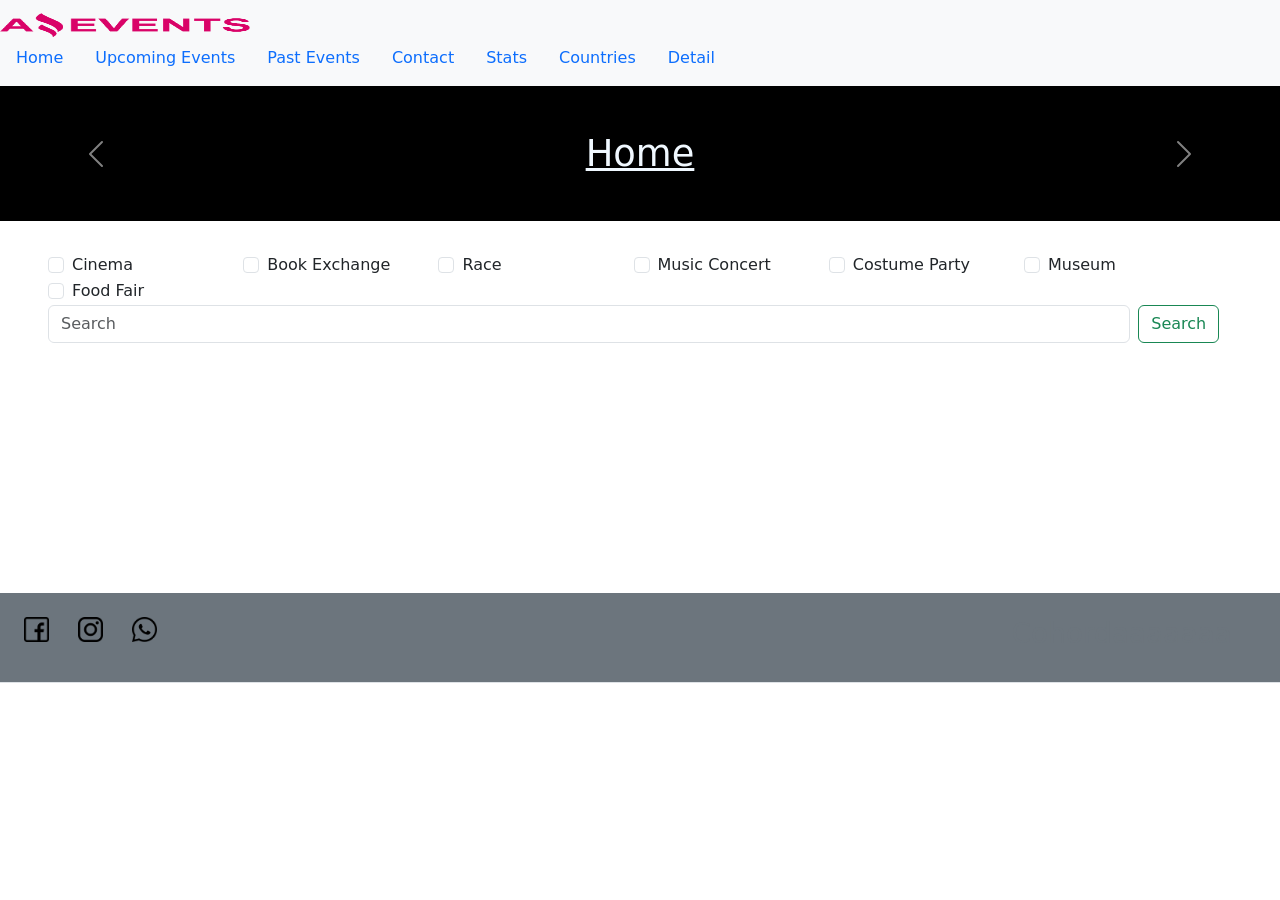
==== index.html @ 3eb1e1f8 ":tada: Feat initial push to project" ====
<!DOCTYPE html>
<html lang="en">

<head>
    <meta charset="UTF-8">
    <meta http-equiv="X-UA-Compatible" content="IE=edge">
    <meta name="viewport" content="width=device-width, initial-scale=1.0">
    <title>Document</title>
    <link href="https://cdn.jsdelivr.net/npm/bootstrap@5.2.2/dist/css/bootstrap.min.css" rel="stylesheet"
        integrity="sha384-Zenh87qX5JnK2Jl0vWa8Ck2rdkQ2Bzep5IDxbcnCeuOxjzrPF/et3URy9Bv1WTRi" crossorigin="anonymous">

    <link rel="stylesheet" href="./styles/style.css">

</head>

<body>

    <header>
        <nav class="navbar bg-light">
            <div class="content">

                <a class="navbar-brand" href="#">
                    <img src="../assets/Logo_Amazing_Events.png" alt="Bootstrap" width="300" height="24">
                </a>
                <ul class="nav justify-content-end">
                    <li class="nav-item">
                        <a class="nav-link active" aria-current="page" href="./index.html">Home</a>
                    </li>
                    <li class="nav-item">
                        <a class="nav-link" href="./pages/upComing.html">Upcoming Events</a>
                    </li>
                    <li class="nav-item">
                        <a class="nav-link" href="./pages/pastEvents.html">Past Events</a>
                    </li>
                    <li class="nav-item">
                        <a class="nav-link " href="./pages/contact.html">Contact</a>
                    </li>

                    <li class="nav-item">
                        <a class="nav-link " href="./pages/stats.html">Stats</a>
                    </li>
                    <li class="nav-item">
                        <a class="nav-link " href="./pages/country.html">Countries</a>
                    </li>
                    <li class="nav-item">
                        <a class="nav-link " href="./detail.html">Detail</a>
                    </li>
            </div>
        </nav>
        <div id="carouselExampleControls" class="carousel slide" data-bs-ride="carousel">
            <div class="carousel-inner">
                <div class="carousel-item active">
                    <a src="..." class="d-block w-100" alt="...">Home</a>
                </div>

            </div>
            <button class="carousel-control-prev" type="button">
                <span class="carousel-control-prev-icon" aria-hidden="true"></span>
                <span class="visually-hidden">Previous</span>
            </button>
            <button class="carousel-control-next" type="button">
                <span class="carousel-control-next-icon" aria-hidden="true"></span>
                <span class="visually-hidden">Next</span>
            </button>
        </div>
    </header>

    <main class="container-main">
        <div class="content-search">
     
            </div>

            <form class="d-flex" role="search">
                <input class="form-control me-2" type="search" placeholder="Search" aria-label="Search">
                <button class="btn btn-outline-success" type="submit">Search</button>
            </form>
        </div>


        <div class="container-cards row">

           

        </div>

    </main>
    <footer class="text-center text-lg-start bg-secondary text-muted ">
        <!-- Section: Social media -->
        <section class="d-flex justify-content-center justify-content-lg-between p-4 border-bottom">
            <!-- Left -->
            <div class="me-5 d-none d-lg-block">
                <a href="" class="me-4 link-secondary">

                    <img class="social-media" src="./assets/facebook.png">
                </a>
                <a href="" class="me-4 link-secondary">
                    <img class="social-media" src="./assets/instagram.png">
                </a>
                <a href="" class="me-4 link-secondary">

                    <img class="social-media" src="./assets/whatsapp.png">
                </a>
            </div>

            <div>
                <h3 href="" class="me-4 link-secondary">
                    Cohordaaaaaaa
                </h3>

            </div>
            <!-- Right -->
        </section>

    </footer>
    <!-- Footer -->



</body>
<!-- JavaScript Bundle with Popper -->
<script src="https://cdn.jsdelivr.net/npm/bootstrap@5.2.2/dist/js/bootstrap.bundle.min.js"
    integrity="sha384-OERcA2EqjJCMA+/3y+gxIOqMEjwtxJY7qPCqsdltbNJuaOe923+mo//f6V8Qbsw3"
    crossorigin="anonymous"></script>


<script src="./js/main.js"></script>

</html>
---- styles/style.css ----
body{
    display: flex;
    flex-direction: column;
}

.container-main{
    padding: 2rem 3rem;
    margin-bottom: 17%;
}

.navbar-collapse{
    display: flex;
    justify-content: space-between;
    align-items: center;

    
}


.carousel{
    width: 100%;
    height: 15vh;
    background-color: black;
    display: flex;
    align-items: center;
    text-align: center;
}

.carousel .carousel-item a{
    font-size: 2.3rem;
    color: aliceblue;
}

.content-search{
    display: flex;
    flex-direction: row;
    justify-content: space-between;
    flex-wrap: wrap;
    align-items: flex-start;
}

.container-main{
    width: 99%;
}
.container-cards{
    display: flex;
    justify-content: center;
}

.container-cards .card{
    margin: 2rem 3rem;
}
.container-cards .card img{
}

.navbar-brand img{
    width: 250px;
}
.social-media{
    width: 25px;
}

.hidden{
    display: none;
}
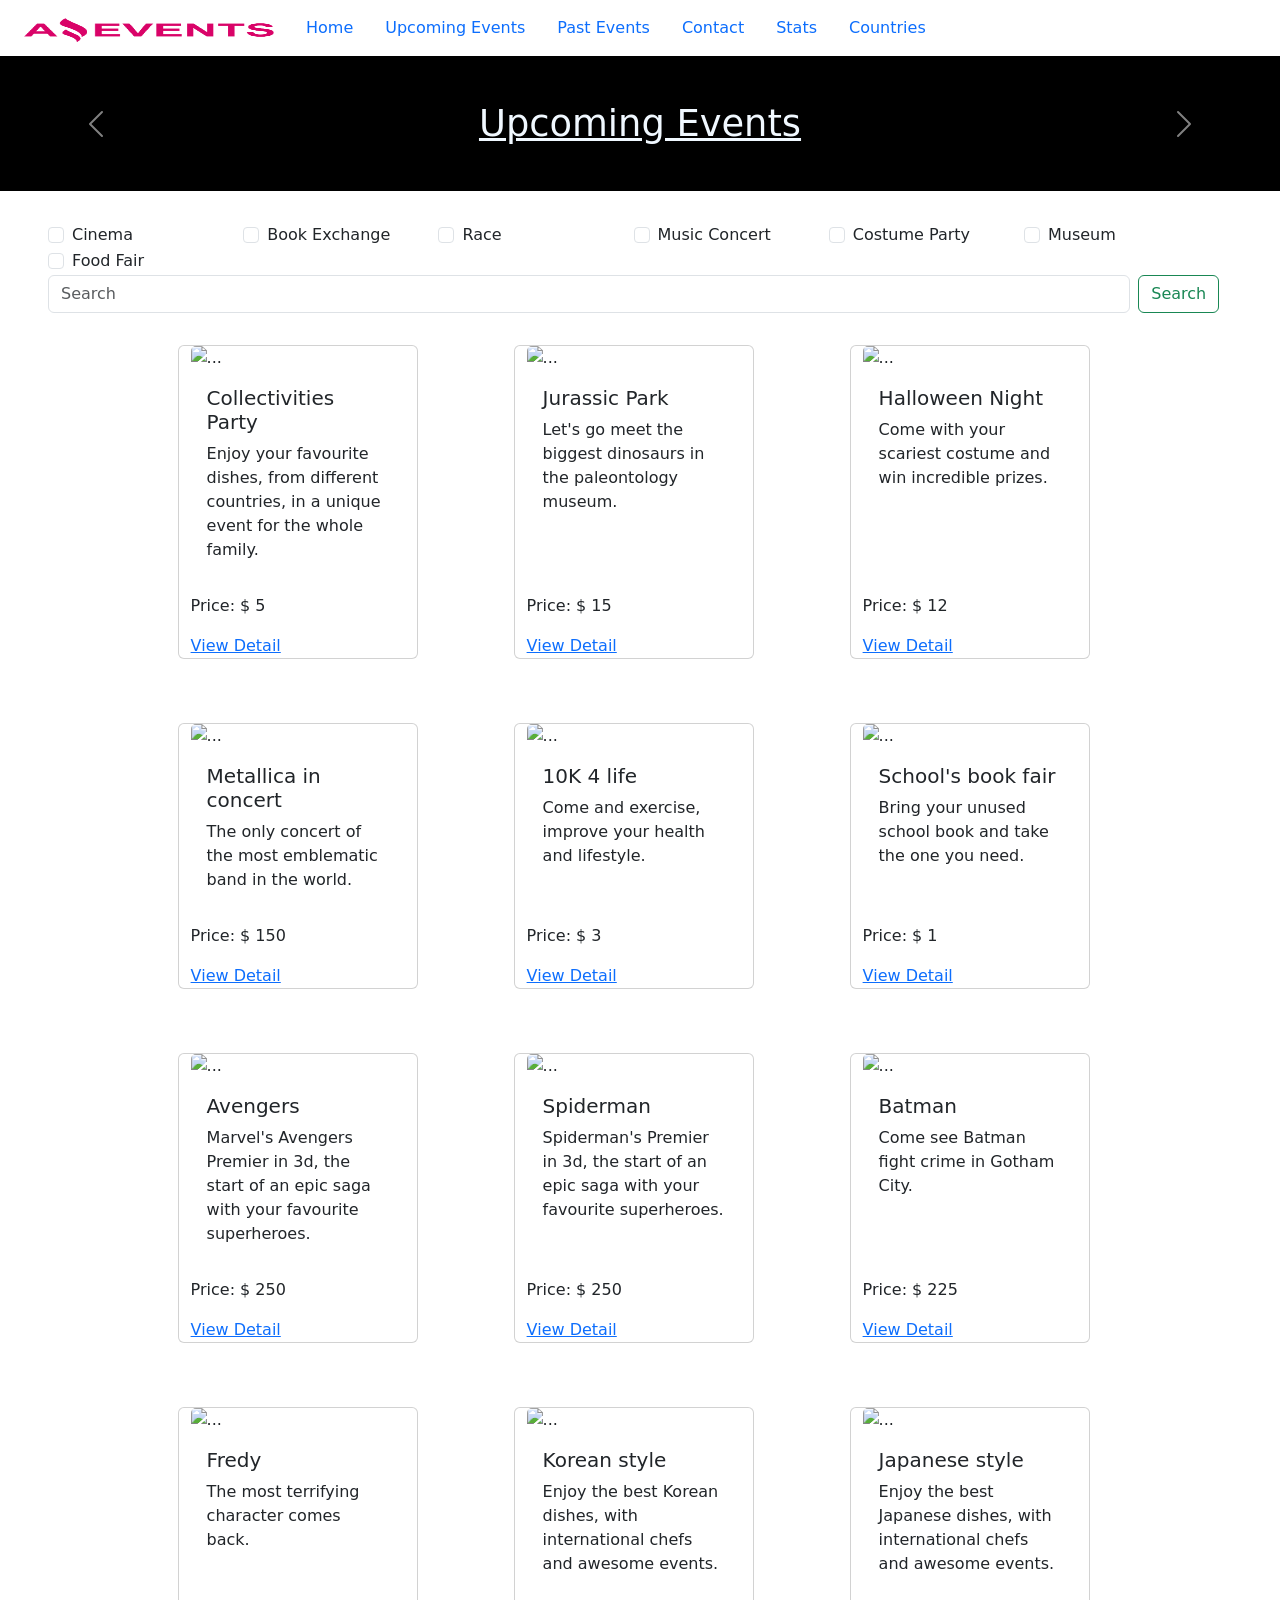
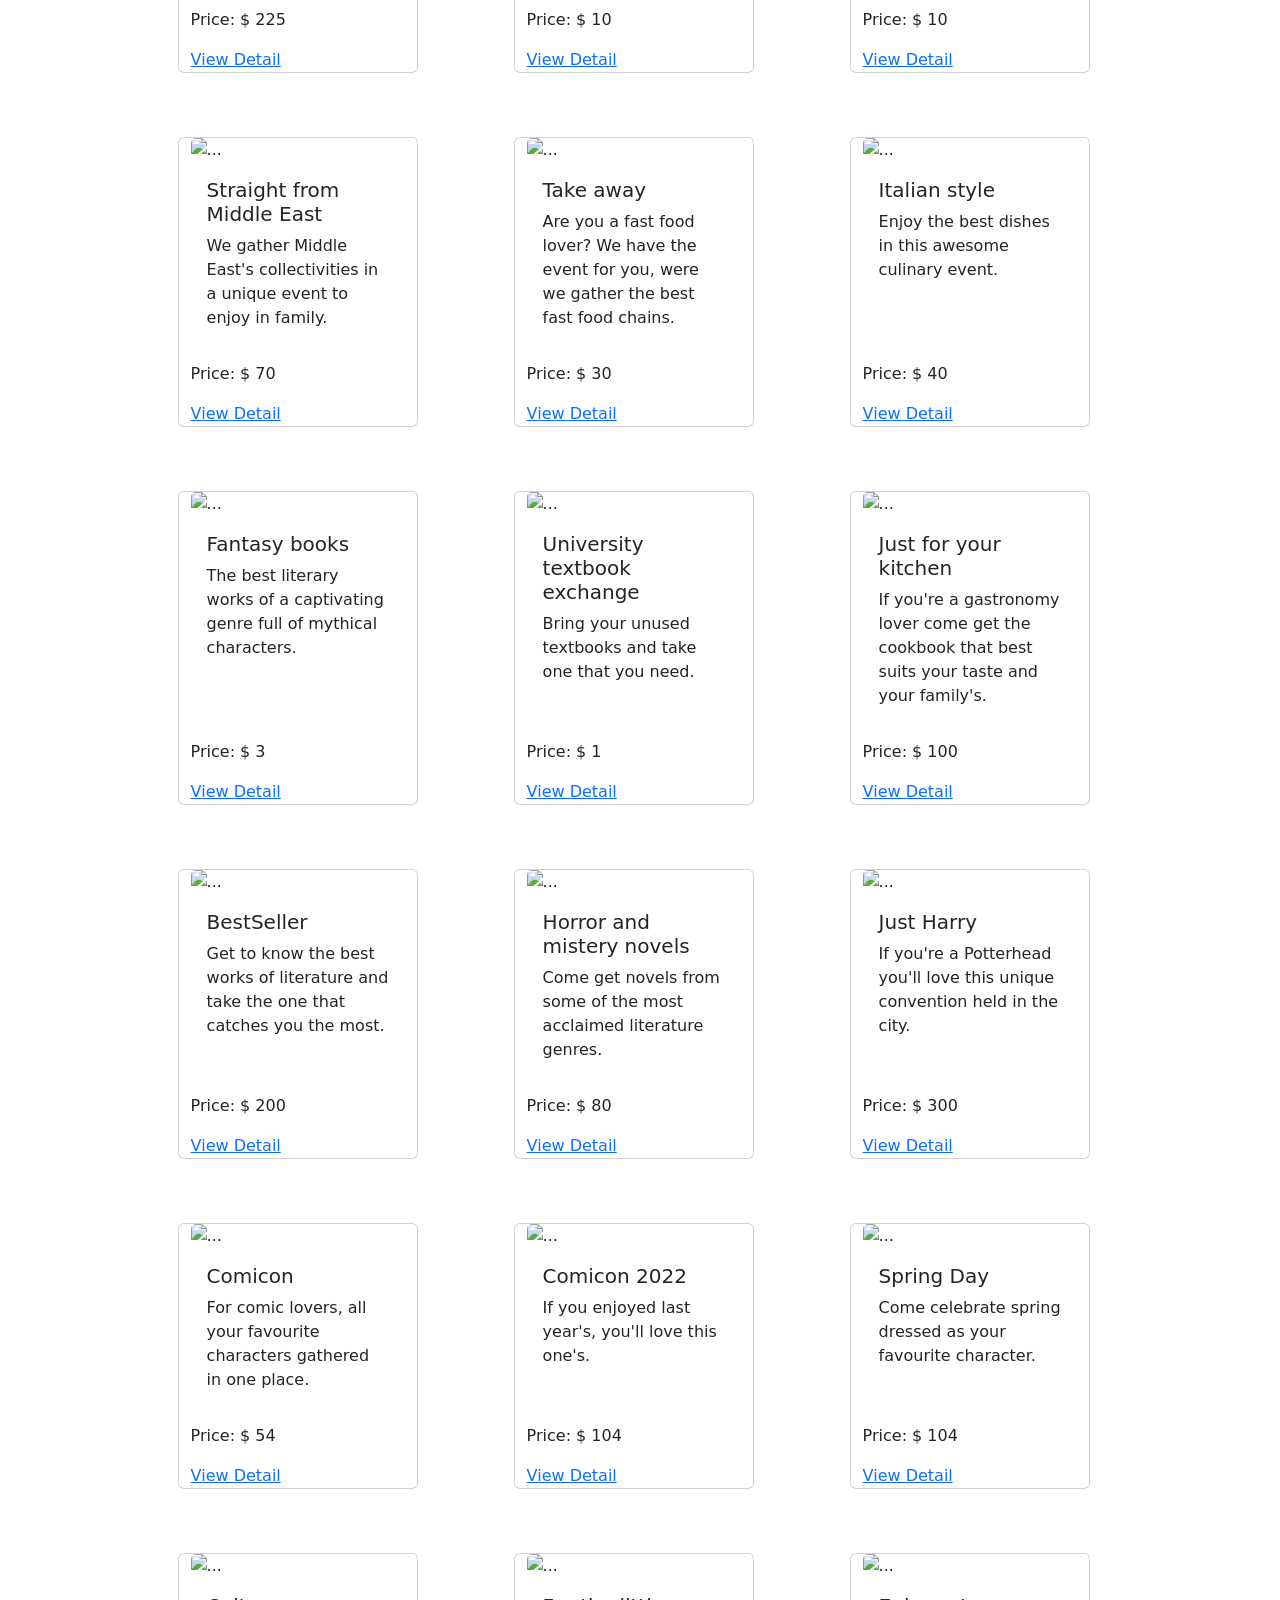
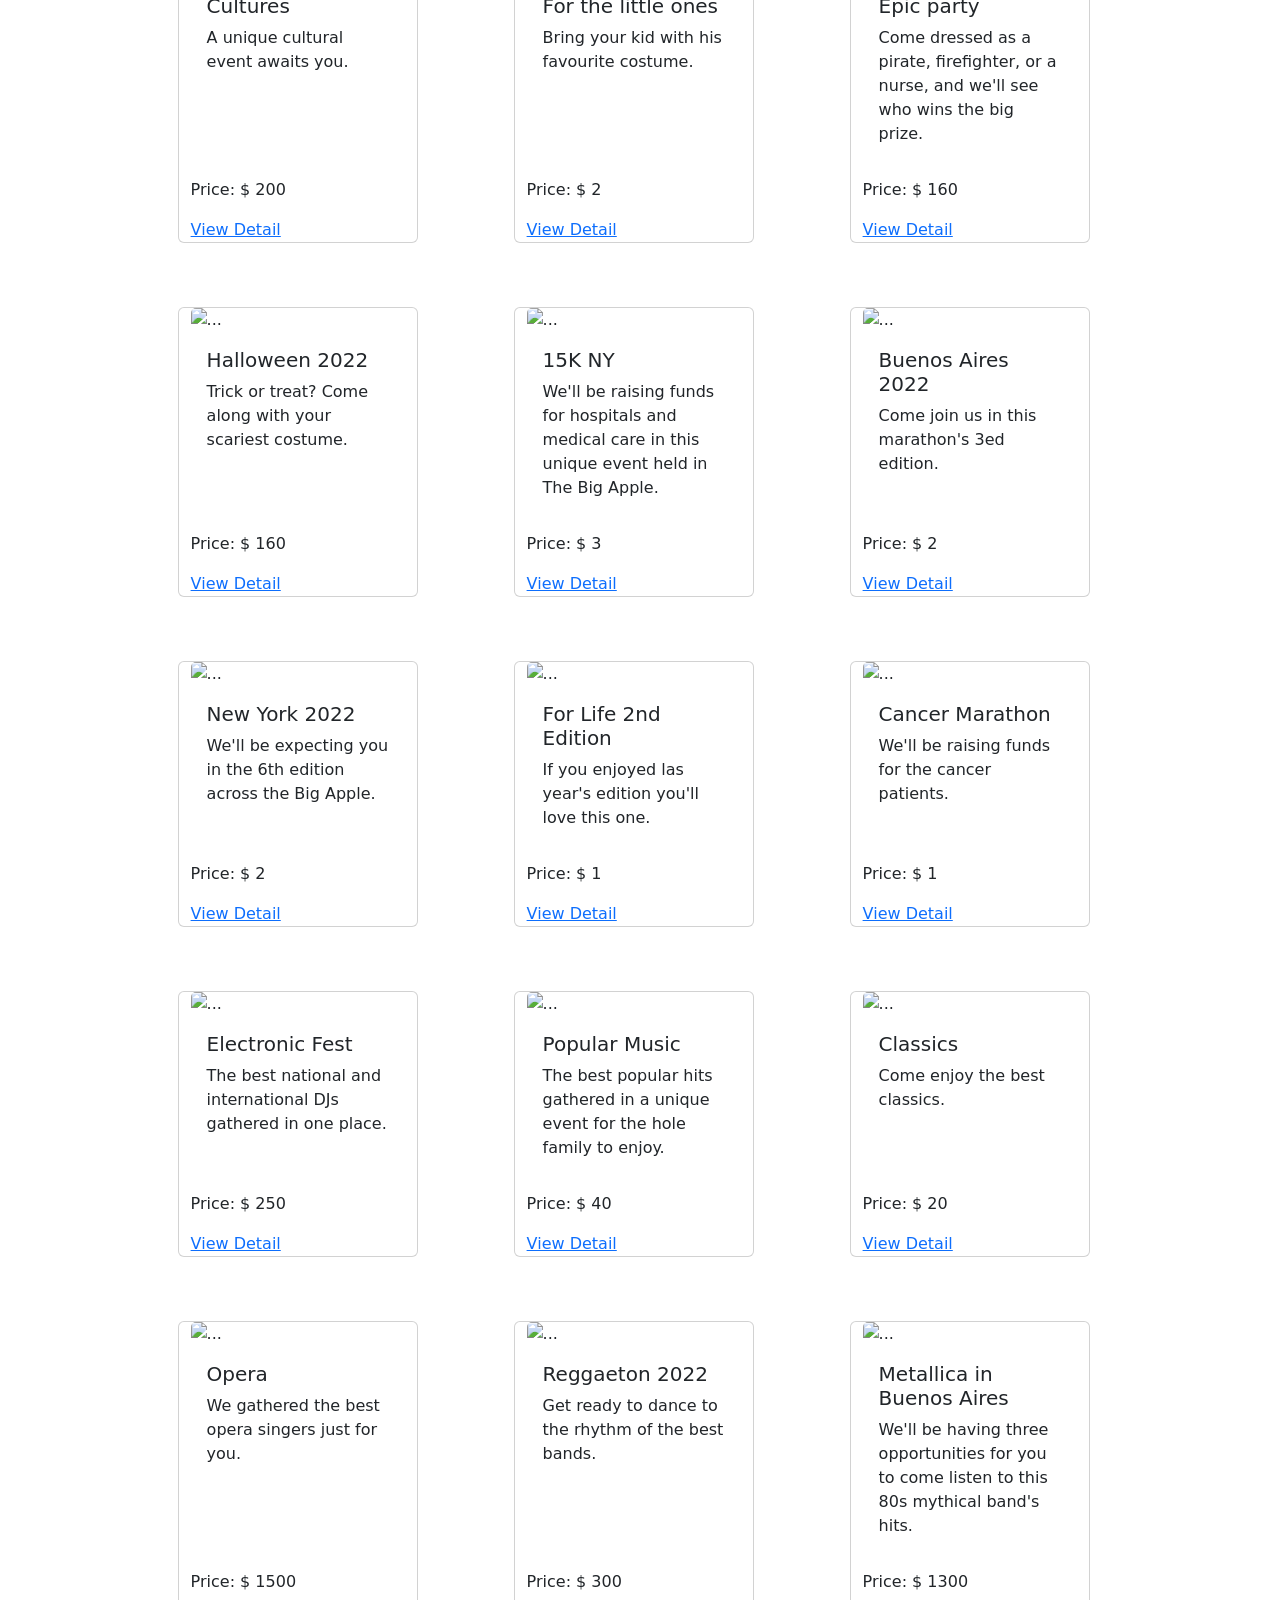
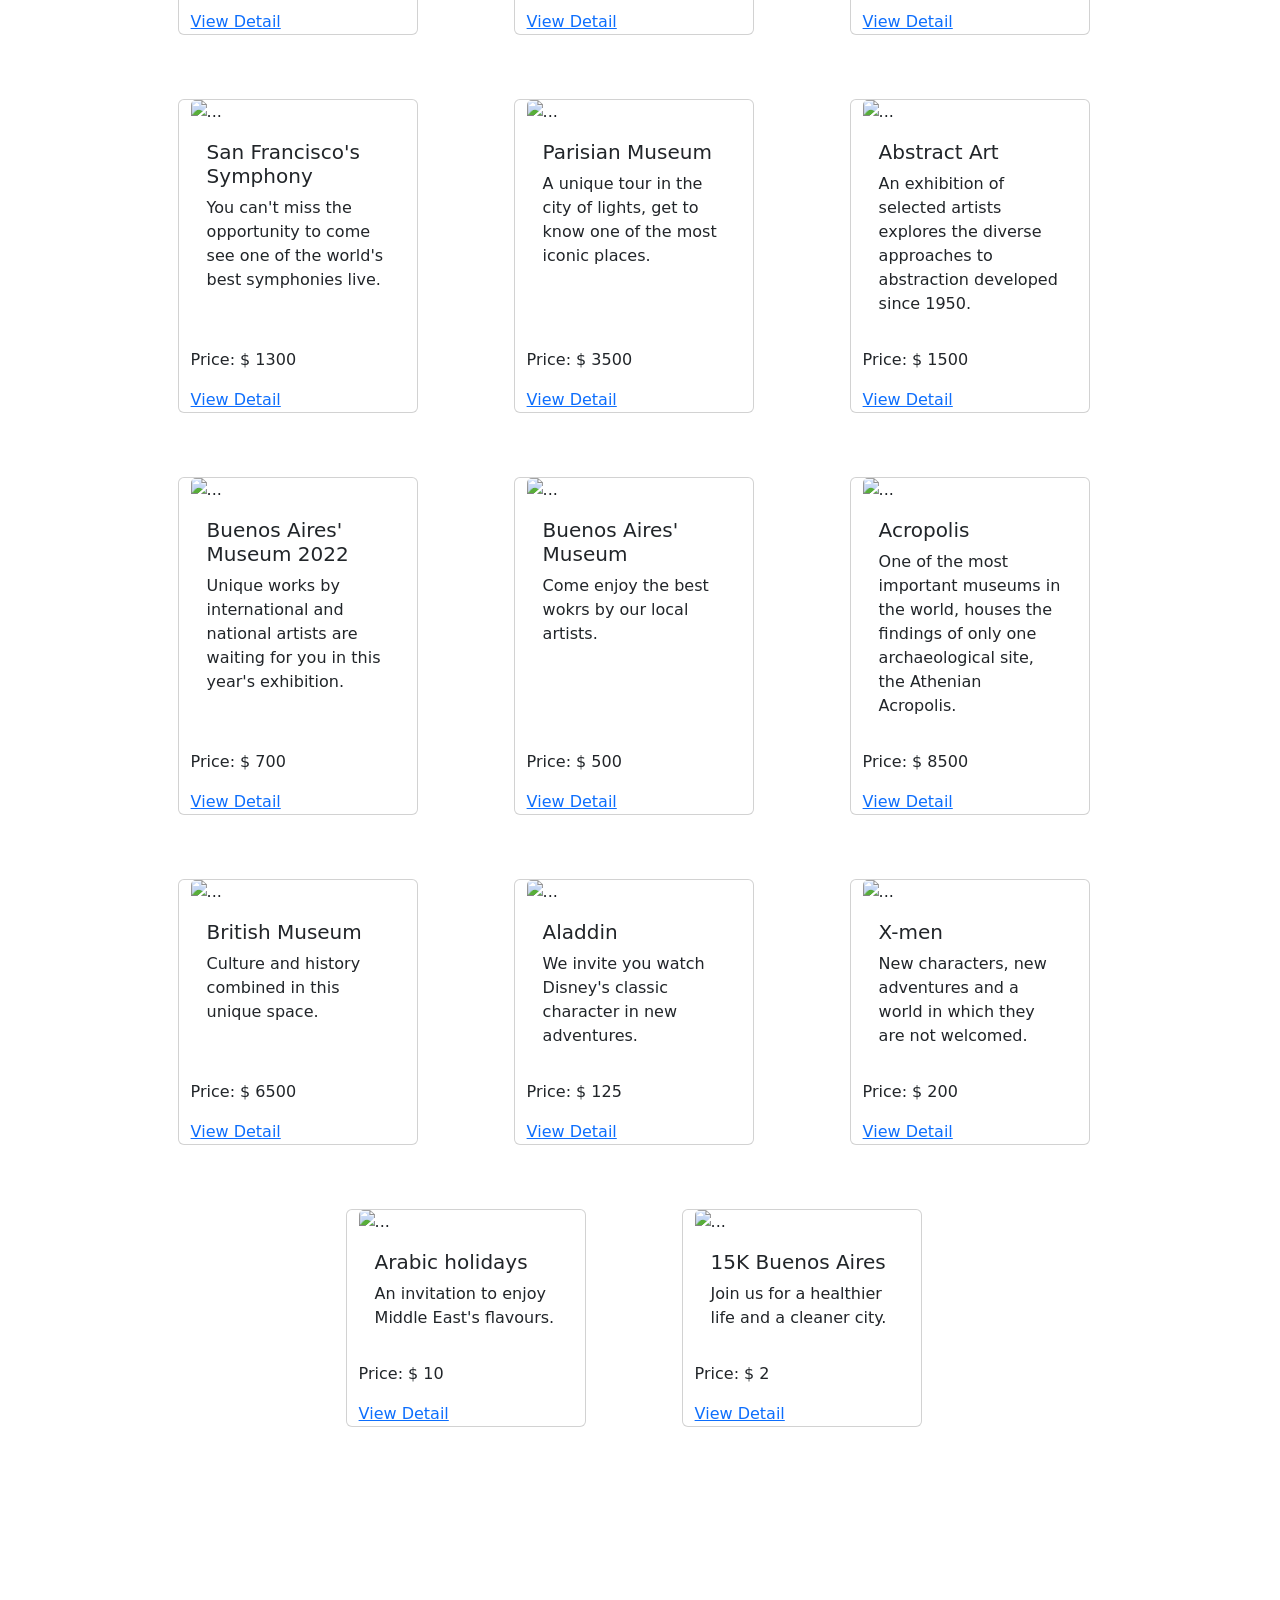
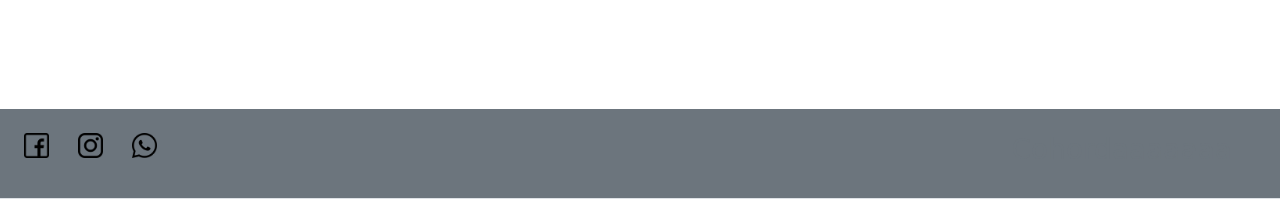
==== commit 2e974f3c: ":tada: Task finished" ====
--- a/index.html
+++ b/index.html
@@ -16,41 +16,49 @@
 <body>
 
     <header>
-        <nav class="navbar bg-light">
-            <div class="content">
+        <div class="px-4">
 
-                <a class="navbar-brand" href="#">
+            <nav class="navbar navbar-expand-lg d-flex justify-content-center">
+
+                <a class="navbar-brand " href="#">
                     <img src="../assets/Logo_Amazing_Events.png" alt="Bootstrap" width="300" height="24">
                 </a>
-                <ul class="nav justify-content-end">
-                    <li class="nav-item">
-                        <a class="nav-link active" aria-current="page" href="./index.html">Home</a>
-                    </li>
-                    <li class="nav-item">
-                        <a class="nav-link" href="./pages/upComing.html">Upcoming Events</a>
-                    </li>
-                    <li class="nav-item">
-                        <a class="nav-link" href="./pages/pastEvents.html">Past Events</a>
-                    </li>
-                    <li class="nav-item">
-                        <a class="nav-link " href="./pages/contact.html">Contact</a>
-                    </li>
 
-                    <li class="nav-item">
-                        <a class="nav-link " href="./pages/stats.html">Stats</a>
-                    </li>
-                    <li class="nav-item">
-                        <a class="nav-link " href="./pages/country.html">Countries</a>
-                    </li>
-                    <li class="nav-item">
-                        <a class="nav-link " href="./detail.html">Detail</a>
-                    </li>
-            </div>
-        </nav>
+                    <button class="navbar-toggler " type="button" data-bs-toggle="collapse" data-bs-target="#navbarNav"
+                        aria-controls="navbarNav" aria-expanded="false" aria-label="Toggle navigation">
+                        <span class="navbar-toggler-icon"></span>
+                    </button>
+
+                <div class="collapse navbar-collapse" id="navbarNav">
+                    <ul class="nav justify-content-lg-between">
+                        <li class="nav-item">
+                            <a class="nav-link active" aria-current="page" href="../index.html">Home</a>
+                        </li>
+                        <li class="nav-item">
+                            <a class="nav-link" href="../pages/upComing.html">Upcoming Events</a>
+                        </li>
+                        <li class="nav-item">
+                            <a class="nav-link" href="../pages/pastEvents.html">Past Events</a>
+                        </li>
+                        <li class="nav-item">
+                            <a class="nav-link " href="../pages/contact.html">Contact</a>
+                        </li>
+
+                        <li class="nav-item">
+                            <a class="nav-link " href="../pages/stats.html">Stats</a>
+                        </li>
+                        <li class="nav-item">
+                            <a class="nav-link " href="../pages/country.html">Countries</a>
+                        </li>
+                    
+                    </ul>
+                </div>
+            </nav>
+        </div>
         <div id="carouselExampleControls" class="carousel slide" data-bs-ride="carousel">
             <div class="carousel-inner">
                 <div class="carousel-item active">
-                    <a src="..." class="d-block w-100" alt="...">Home</a>
+                    <a src="..." class="d-block w-100" alt="...">Upcoming Events</a>
                 </div>
 
             </div>
@@ -67,19 +75,19 @@
 
     <main class="container-main">
         <div class="content-search">
-     
-            </div>
 
-            <form class="d-flex" role="search">
-                <input class="form-control me-2" type="search" placeholder="Search" aria-label="Search">
-                <button class="btn btn-outline-success" type="submit">Search</button>
-            </form>
+        </div>
+
+        <form class="d-flex" role="search">
+            <input class="form-control me-2" type="search" placeholder="Search" aria-label="Search">
+            <button class="btn btn-outline-success" type="submit">Search</button>
+        </form>
         </div>
 
 
         <div class="container-cards row">
 
-           
+
 
         </div>
 
